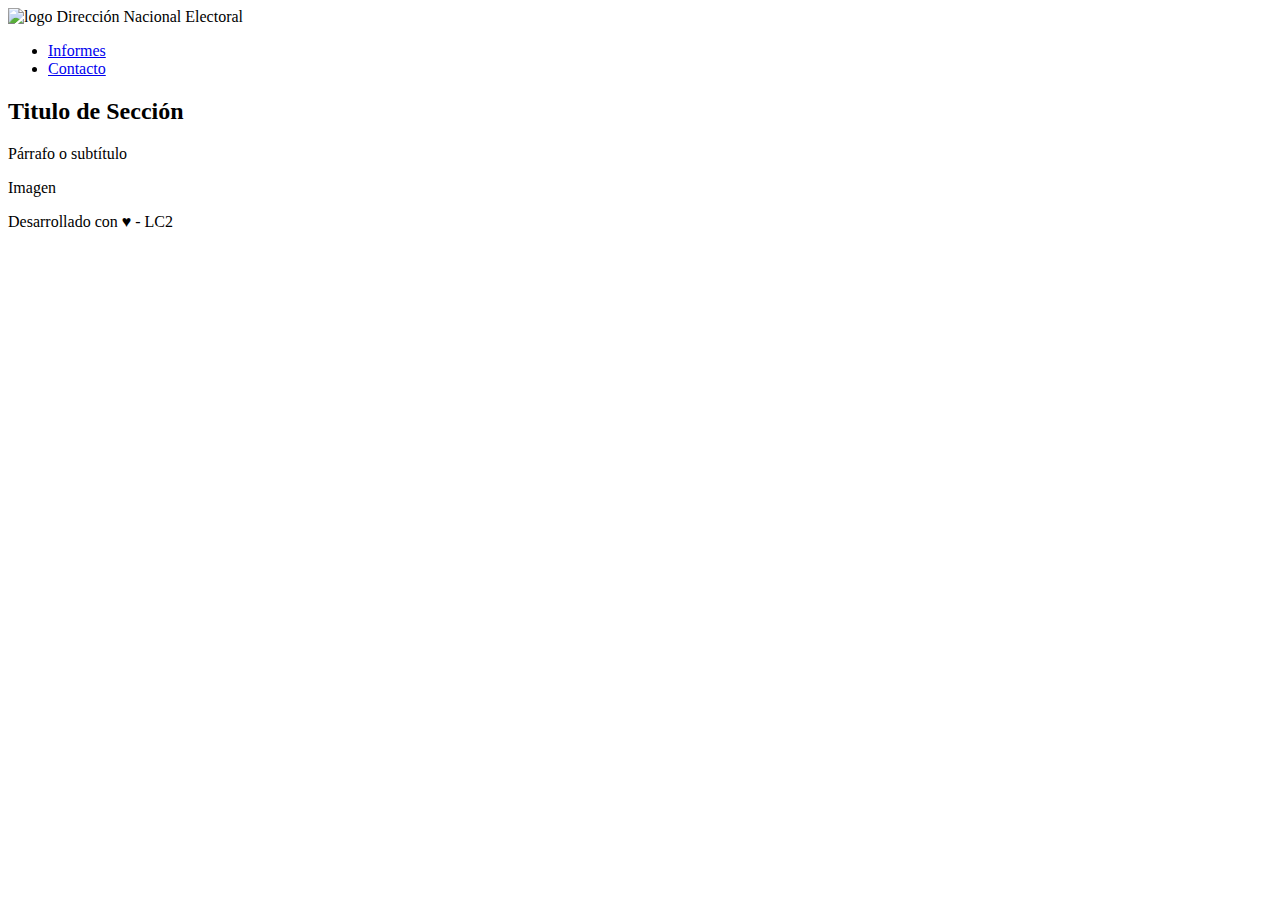
==== generales.html @ a3d4bd7b "Creación del repo y archivos básicos" ====
<!DOCTYPE html>
<html lang="es">

<head>
    <meta charset="UTF-8">
    <meta name="viewport" content="width=device-width, initial-scale=1.0">
    <title>Sistema de Publicación de Resultados Electorales</title>
    <link rel="shortcut icon" type="image/png" href="favicon-16x16.png">
    <!-- Estilos CSS -->
    <link rel="stylesheet" href="css/common.css" />
</head>

<body>
    <header>
        <!--Barra de logo portal-->
        <div class="header-page">
            <img src="img/dine.png" alt="logo" class="logo"> Dirección Nacional
            Electoral
        </div>
        <!--Barra de menú principal-->
        <ul>
            <li><a class="active" href="#informes">Informes</a></li>
            <li><a href="#contact">Contacto</a></li>
        </ul>
    </header>
    <!-- Contenido principal de la página -->
    <main>
        <section id="sec-titulo">
            <!--Seccion para agregar una palicula favorita por codigo-->
            <h2>Titulo de Sección</h2>
            <p>Párrafo o subtítulo</p>
            <div>Imagen</div>
        </section>
        <section id="sec-contenido">
            <!--Seccion para contenido de la página-->
        </section>
    </main>
    <!--Pie de página-->
    <footer>
        <p>Desarrollado con ♥ - LC2</p>
    </footer>
</body>

</html>
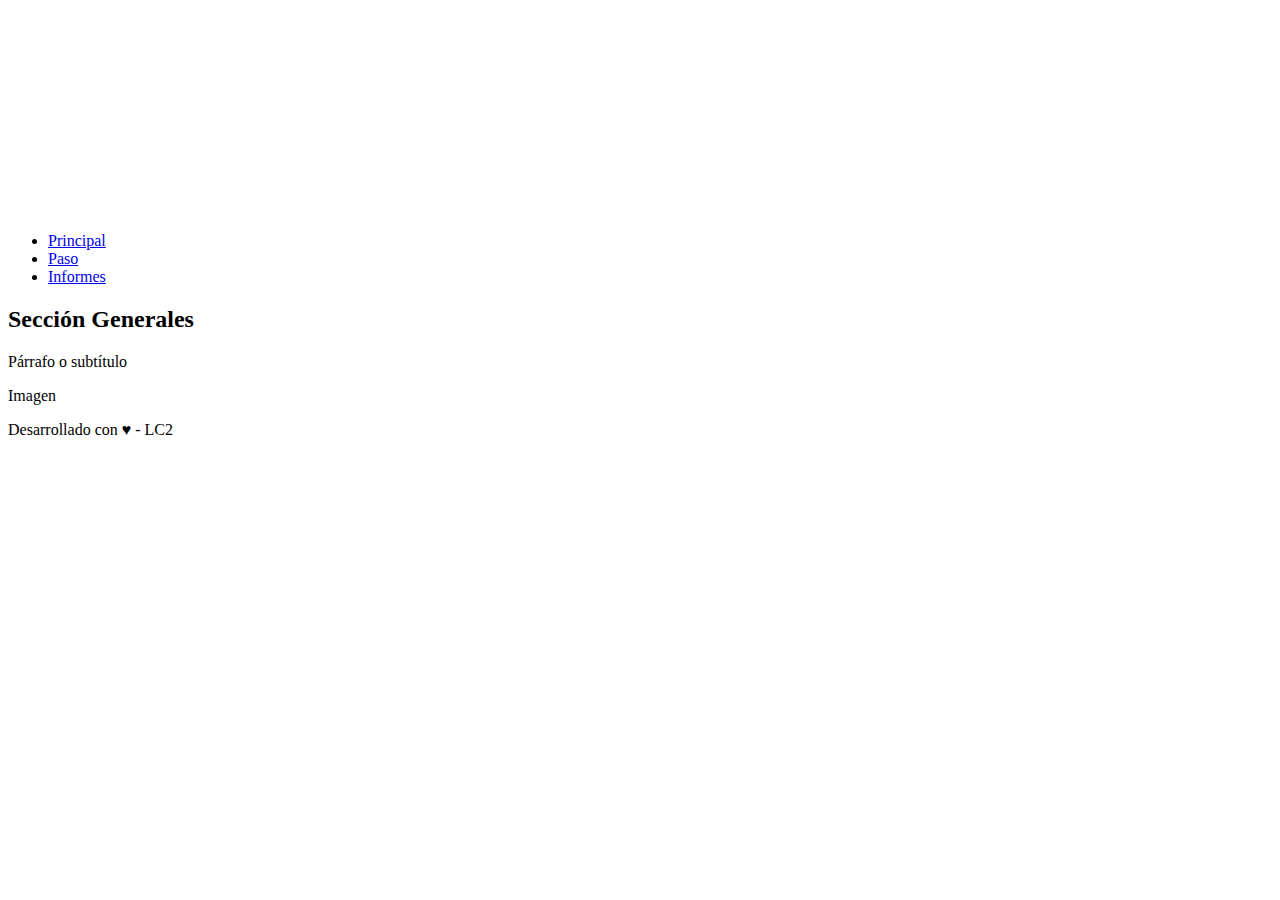
==== commit 8e497a70: "Cambios parciales en parte 1 del TPI" ====
--- a/generales.html
+++ b/generales.html
@@ -5,7 +5,7 @@
     <meta charset="UTF-8">
     <meta name="viewport" content="width=device-width, initial-scale=1.0">
     <title>Sistema de Publicación de Resultados Electorales</title>
-    <link rel="shortcut icon" type="image/png" href="favicon-16x16.png">
+    <link rel="shortcut icon" type="image/png" href="img/icons/favicon-16x16.png">
     <!-- Estilos CSS -->
     <link rel="stylesheet" href="css/common.css" />
 </head>
@@ -14,20 +14,20 @@
     <header>
         <!--Barra de logo portal-->
         <div class="header-page">
-            <img src="img/dine.png" alt="logo" class="logo"> Dirección Nacional
-            Electoral
+            <a href="index.html"><img src="img/icons/Logo_DINE_negativo.a88f983e.png" alt="logo" class="logo"></a>
         </div>
         <!--Barra de menú principal-->
         <ul>
-            <li><a class="active" href="#informes">Informes</a></li>
-            <li><a href="#contact">Contacto</a></li>
+            <li><a class="active" href="index.html">Principal</a></li>
+            <li><a class="active" href="paso.html">Paso</a></li>
+            <li><a class="active" href="informes.html">Informes</a></li>
         </ul>
     </header>
     <!-- Contenido principal de la página -->
     <main>
         <section id="sec-titulo">
             <!--Seccion para agregar una palicula favorita por codigo-->
-            <h2>Titulo de Sección</h2>
+            <h2>Sección Generales</h2>
             <p>Párrafo o subtítulo</p>
             <div>Imagen</div>
         </section>
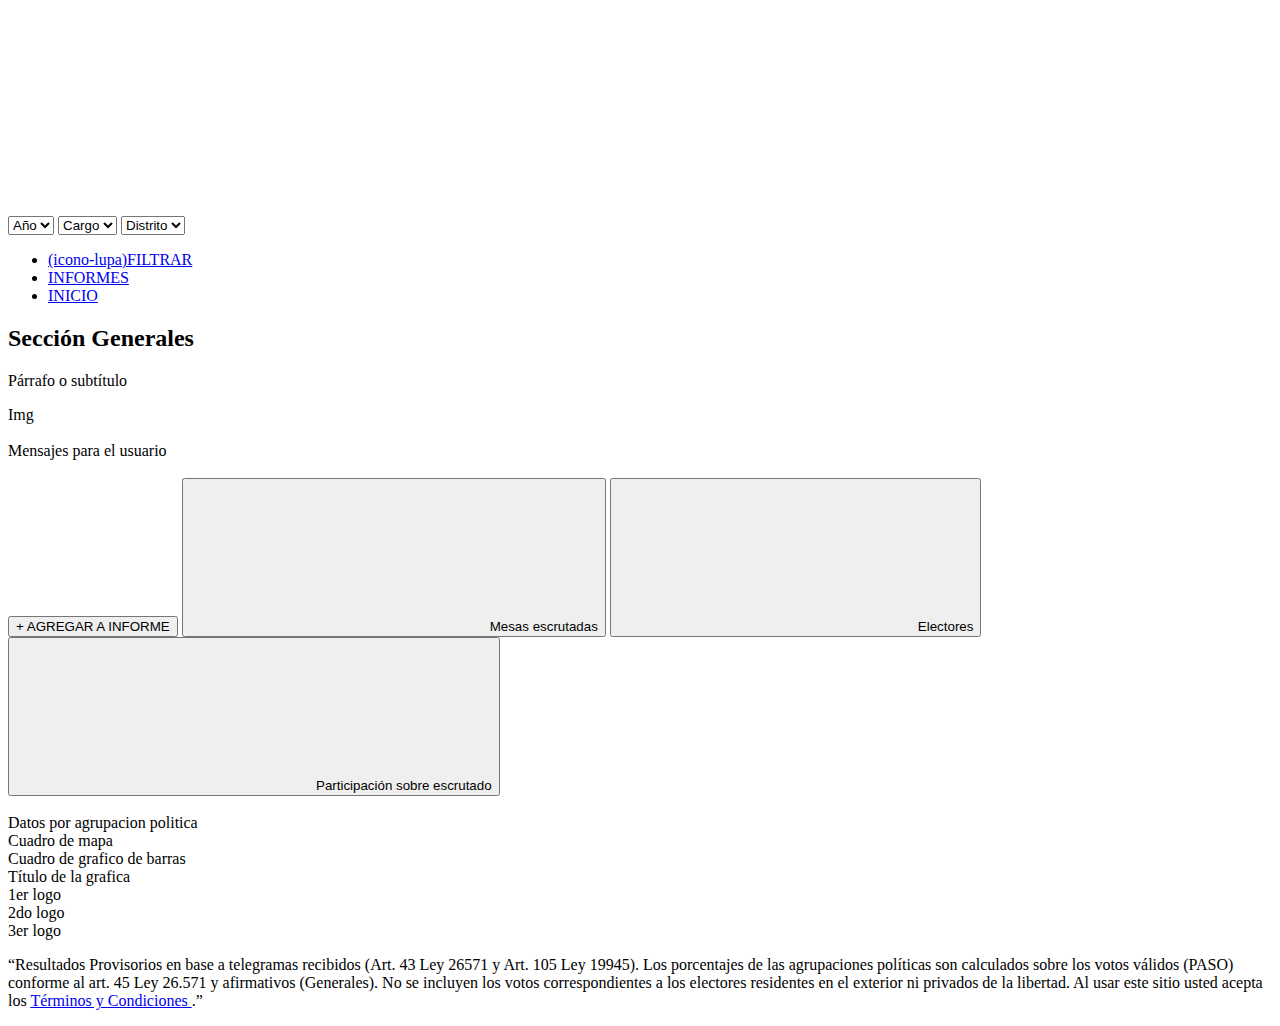
==== commit 45540002: "Actualizaciones finales 1era parte TPI" ====
--- a/generales.html
+++ b/generales.html
@@ -17,10 +17,19 @@
             <a href="index.html"><img src="img/icons/Logo_DINE_negativo.a88f983e.png" alt="logo" class="logo"></a>
         </div>
         <!--Barra de menú principal-->
+        <select name="" id="">
+            <option value="">Año</option>
+        </select>
+        <select name="" id="">
+            <option value="">Cargo</option>
+        </select>
+        <select name="" id="">
+            <option value="">Distrito</option>
+        </select>
         <ul>
-            <li><a class="active" href="index.html">Principal</a></li>
-            <li><a class="active" href="paso.html">Paso</a></li>
-            <li><a class="active" href="informes.html">Informes</a></li>
+            <li><a class="active" href="#">(icono-lupa)FILTRAR</a></li>
+            <li><a class="active" href="informes.html">INFORMES</a></li>
+            <li><a class="active" href="index.html">INICIO</a></li>
         </ul>
     </header>
     <!-- Contenido principal de la página -->
@@ -29,15 +38,65 @@
             <!--Seccion para agregar una palicula favorita por codigo-->
             <h2>Sección Generales</h2>
             <p>Párrafo o subtítulo</p>
-            <div>Imagen</div>
+            <div><img src="" alt="">Img</div>
         </section>
+        <br>
+        <section id="sec-messages">Mensajes para el usuario</section>
+        <br>
         <section id="sec-contenido">
             <!--Seccion para contenido de la página-->
+            <button>+ AGREGAR A INFORME</button>
+            <button><svg></svg>Mesas escrutadas</button>
+            <button><svg></svg>Electores</button>
+            <button><svg></svg>Participación sobre escrutado</button>
+            <br>
+            <br>
+            <div id="sec-cuadros">
+                <div>Datos por agrupacion politica</div>
+                <div>Cuadro de mapa</div>
+                <div>
+                    Cuadro de grafico de barras
+                    <div class="chart-wrap horizontal">
+                        <div class="title">Título de la grafica</div>
+                        <div class="grid">
+                            <div class="bar" style="--bar-value:85%;" data-name="Partido 1" title="Your Blog
+                        85%"></div>
+                            <div class="bar" style="--bar-value:23%;" data-name="Partido 2" title="Medium
+                        23%"></div>
+                            <div class="bar" style="--bar-value:7%;" data-name="Partido 3" title="Tumblr
+                        7%"></div>
+                            <div class="bar" style="--bar-value:38%;" data-name="Partido 4" title="Facebook
+                        38%"></div>
+                            <div class="bar" style="--bar-value:35%;" data-name="Partido 5" title="YouTube
+                        35%"></div>
+                            <div class="bar" style="--bar-value:30%;" data-name="Partido 6" title="LinkedIn
+                        30%"></div>
+                            <div class="bar" style="--bar-value:5%;" data-name="Partido 7" title="Twitter
+                        5%"></div>
+                            <div class="bar" style="--bar-value:20%;" data-name="Otros" title="Other
+                        20%"></div>
+                        </div>
+                    </div>
+                </div>
+            </div>
         </section>
     </main>
     <!--Pie de página-->
     <footer>
-        <p>Desarrollado con ♥ - LC2</p>
+        <div>
+            <div>1er logo</div>
+            <div>2do logo</div>
+            <div>3er logo</div>
+        </div>
+        <div>
+            <p>“Resultados Provisorios en base a telegramas recibidos (Art. 43 Ley 26571 y Art. 105 Ley 19945). Los
+                porcentajes de las agrupaciones políticas son calculados sobre los votos válidos (PASO) conforme al art.
+                45 Ley 26.571 y afirmativos (Generales). No se incluyen los votos correspondientes a los electores
+                residentes en el exterior ni privados de la libertad. Al usar este sitio usted acepta los <a href="paginaEnBlanco.html">
+                    Términos y
+                    Condiciones
+                </a>.”</p>
+        </div>
     </footer>
 </body>
 
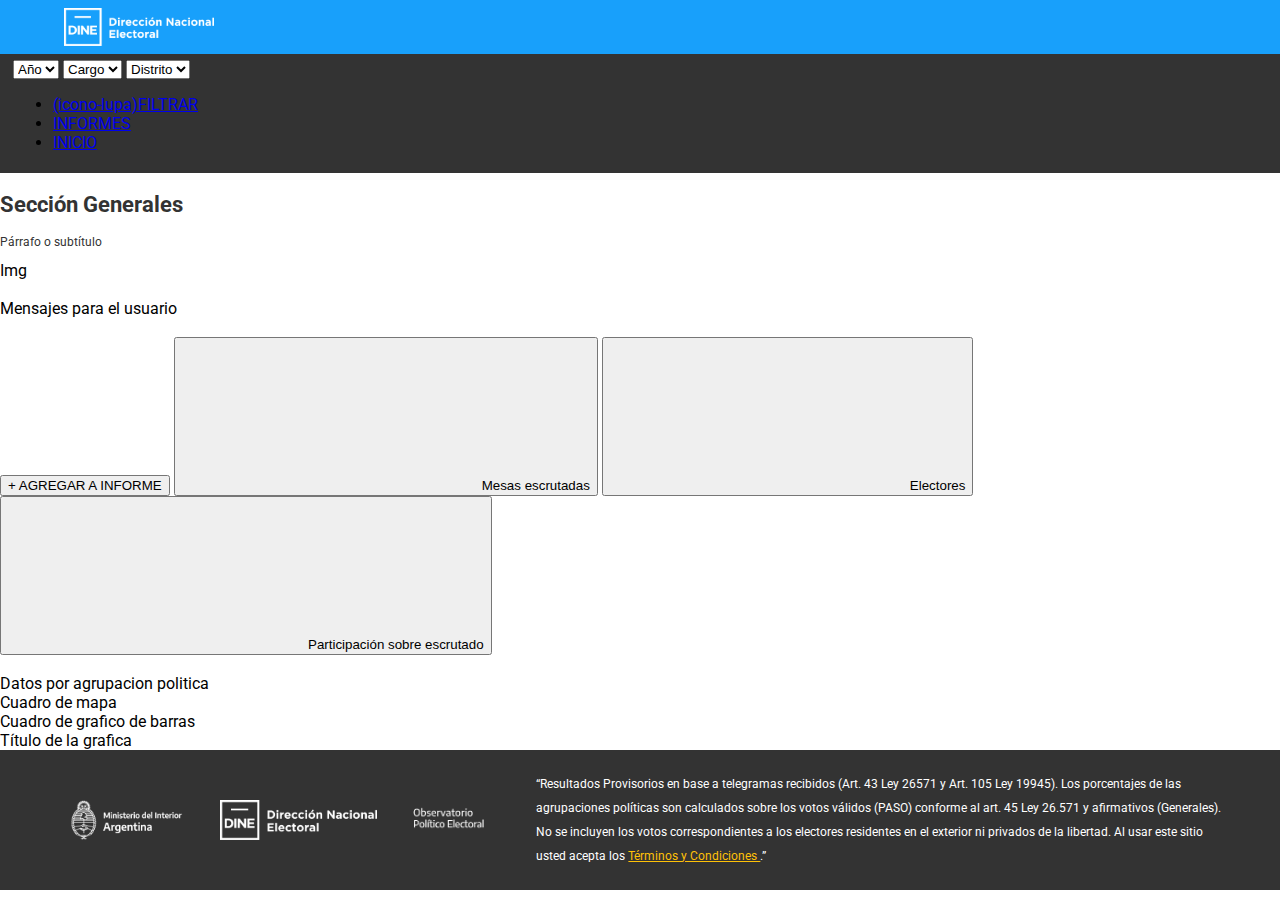
==== commit cf9a9b47: "Cambios parciales, header, menu, y footer" ====
--- a/generales.html
+++ b/generales.html
@@ -8,29 +8,41 @@
     <link rel="shortcut icon" type="image/png" href="img/icons/favicon-16x16.png">
     <!-- Estilos CSS -->
     <link rel="stylesheet" href="css/common.css" />
+    <link rel="stylesheet" href="css/pages/generales.css">
+    <link rel="stylesheet" href="https://cdnjs.cloudflare.com/ajax/libs/font-awesome/6.5.1/css/all.min.css"
+        integrity="sha512-DTOQO9RWCH3ppGqcWaEA1BIZOC6xxalwEsw9c2QQeAIftl+Vegovlnee1c9QX4TctnWMn13TZye+giMm8e2LwA=="
+        crossorigin="anonymous" referrerpolicy="no-referrer" />
 </head>
 
 <body>
     <header>
         <!--Barra de logo portal-->
-        <div class="header-page">
-            <a href="index.html"><img src="img/icons/Logo_DINE_negativo.a88f983e.png" alt="logo" class="logo"></a>
+        <div id="container-header-page">
+            <div id="header-page">
+                <a href="index.html">
+                    <img id="header-logo" src="img/Logo_DINE_negativo.png" alt="logo" class="logo">
+                </a>
+            </div>
         </div>
         <!--Barra de menú principal-->
-        <select name="" id="">
-            <option value="">Año</option>
-        </select>
-        <select name="" id="">
-            <option value="">Cargo</option>
-        </select>
-        <select name="" id="">
-            <option value="">Distrito</option>
-        </select>
-        <ul>
-            <li><a class="active" href="#">(icono-lupa)FILTRAR</a></li>
-            <li><a class="active" href="informes.html">INFORMES</a></li>
-            <li><a class="active" href="index.html">INICIO</a></li>
-        </ul>
+        <div id="container-menu-page">
+            <div id="menu-page">
+                <select name="" id="">
+                    <option value="">Año</option>
+                </select>
+                <select name="" id="">
+                    <option value="">Cargo</option>
+                </select>
+                <select name="" id="">
+                    <option value="">Distrito</option>
+                </select>
+                <ul>
+                    <li><a class="active" href="#">(icono-lupa)FILTRAR</a></li>
+                    <li><a class="active" href="informes.html">INFORMES</a></li>
+                    <li><a class="active" href="index.html">INICIO</a></li>
+                </ul>
+            </div>
+        </div>
     </header>
     <!-- Contenido principal de la página -->
     <main>
@@ -83,19 +95,23 @@
     </main>
     <!--Pie de página-->
     <footer>
-        <div>
-            <div>1er logo</div>
-            <div>2do logo</div>
-            <div>3er logo</div>
-        </div>
-        <div>
-            <p>“Resultados Provisorios en base a telegramas recibidos (Art. 43 Ley 26571 y Art. 105 Ley 19945). Los
-                porcentajes de las agrupaciones políticas son calculados sobre los votos válidos (PASO) conforme al art.
-                45 Ley 26.571 y afirmativos (Generales). No se incluyen los votos correspondientes a los electores
-                residentes en el exterior ni privados de la libertad. Al usar este sitio usted acepta los <a href="paginaEnBlanco.html">
-                    Términos y
-                    Condiciones
-                </a>.”</p>
+        <div id="footer-container">
+            <div id="footer-img">
+                <img src="img/icons/Ministerio-del-Interior_pluma.1ab9a7a7.png" alt="Ministerio">
+                <img src="img/icons/Logo_DINE_negativo.a88f983e.png" alt="Logo Dine">
+                <img src="img/icons/logos_001-10.4430c8d5 - Copy.png" alt="Observatorio">
+            </div>
+            <div id="footer-text">
+                <p>“Resultados Provisorios en base a telegramas recibidos (Art. 43 Ley 26571 y Art. 105 Ley 19945). Los
+                    porcentajes de las agrupaciones políticas son calculados sobre los votos válidos (PASO) conforme al
+                    art.
+                    45 Ley 26.571 y afirmativos (Generales). No se incluyen los votos correspondientes a los electores
+                    residentes en el exterior ni privados de la libertad. Al usar este sitio usted acepta los <a
+                        href="paginaEnBlanco.html">
+                        Términos y
+                        Condiciones
+                    </a>.”</p>
+            </div>
         </div>
     </footer>
 </body>
--- a/css/common.css
+++ b/css/common.css
@@ -0,0 +1,126 @@
+@import url('https://fonts.googleapis.com/css?family=Roboto:100,300,400,500,700,900');
+
+:root {
+    --magenta: #ee3d8f;
+    --celeste: #37bbed;
+    --morado: #9283be;
+    --gris-claro: #9e9e9e;
+    --titulos: #333;
+    --textos: #333;
+    --fondo-pantalla: rgb(235, 245, 251);
+    --fondo-Cabecera: #18a0fb;
+    --fondo-Footer: #333;
+    --fondo-Menu: #333;
+    --texto-footer: #9e9e9e;
+    --titulo-Grilla: #727272;
+    --borde-inferior-Grilla: #727272;
+    --borde-Grilla: #c5c5c5;
+    --grafica-amarillo: rgb(252, 210, 0);
+    --grafica-amarillo-claro: rgba(252, 210, 0, 0.3);
+    --grafica-celeste: rgb(0, 169, 232);
+    --grafica-celeste-claro: rgba(0, 169, 232, 0.3);
+    --grafica-bordo: rgb(171, 40, 40);
+    --grafica-bordo-claro: rgba(171, 40, 40, 0.3);
+    --grafica-lila: rgb(112, 76, 159);
+    --grafica-lila-claro: rgba(112, 76, 159, 0.5);
+    --grafica-lila2: rgb(77, 46, 110);
+    --grafica-lila2-claro: rgba(77, 46, 110, 0.5);
+    --grafica-gris: rgb(128, 128, 128);
+    --grafica-gris-claro: rgb(128, 128, 128, 0.5);
+    --grafica-verde: rgb(102, 171, 60);
+    --grafica-verde-claro: rgba(102, 171, 60, 0.5);
+    --mensaje-usuario-amarillo: #ffc107;
+    --mensaje-usuario-verde: #28a745;
+    --mensaje-usuario-rojo: #dc3545;
+}
+
+body {
+    margin: 0;
+    font-family: Roboto;
+}
+
+p {
+    font-size: 12px;
+    color: var(--textos);
+}
+
+h1 {
+    font-size: 26px;
+    color: var(--titulos);
+    padding-bottom: 20px;
+}
+
+h2 {
+    font-size: 22px;
+    color: var(--titulos);
+}
+
+h3 {
+    font-size: 18px;
+    color: var(--titulos);
+}
+
+#container-header-page {
+    background-color: var(--fondo-Cabecera);
+}
+
+#header-page {
+    padding: 0.5em;
+    color: white;
+    width: 90%;
+    margin: 0 auto;
+}
+
+#header-page a {
+    display: flex;
+}
+
+#container-menu-page {
+    background-color: var(--fondo-Menu);
+}
+
+#menu-page {
+    margin: 0 13px;
+    padding: 5px 0;
+}
+
+#header-logo {
+    width: 150px;
+}
+
+footer {
+    background-color: var(--fondo-Footer);
+    bottom: 0;
+}
+
+#footer-container {
+    display: flex;
+    width: 92%;
+    margin: auto;
+    gap: 2%;
+}
+
+#footer-img {
+    display: flex;
+    align-items: center;
+    justify-content: space-around;
+    flex: 1 0 0;
+}
+
+#footer-text {
+    padding: 10px 0;
+    flex: 1.5 0 0;
+}
+
+#footer-img img {
+    height: 40px;
+}
+
+#footer-text p {
+    color: white;
+    line-height: 2;
+}
+
+#footer-text p a {
+    color: #ffc107;
+}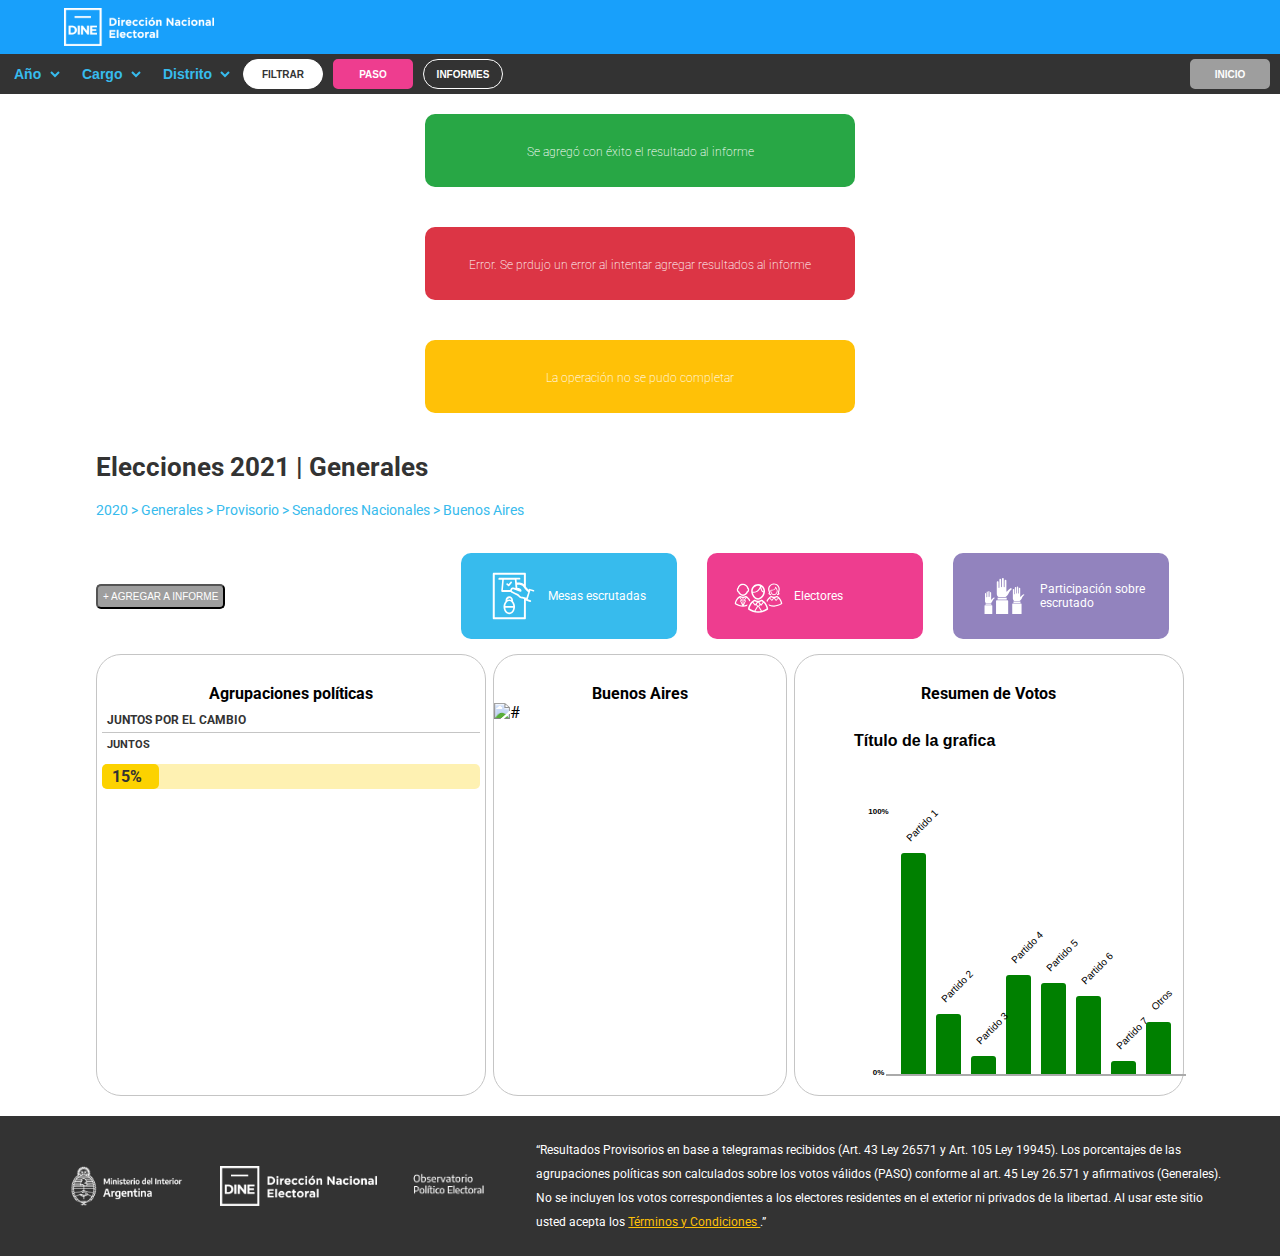
==== commit 32ad138d: "Copiado de código de "paso" a "generales"" ====
--- a/generales.html
+++ b/generales.html
@@ -27,66 +27,101 @@
         <!--Barra de menú principal-->
         <div id="container-menu-page">
             <div id="menu-page">
-                <select name="" id="">
+                <select class="desplegable" name="" id="">
                     <option value="">Año</option>
                 </select>
-                <select name="" id="">
+                <select class="desplegable" name="" id="">
                     <option value="">Cargo</option>
                 </select>
-                <select name="" id="">
+                <select class="desplegable" name="" id="">
                     <option value="">Distrito</option>
                 </select>
-                <ul>
-                    <li><a class="active" href="#">(icono-lupa)FILTRAR</a></li>
-                    <li><a class="active" href="informes.html">INFORMES</a></li>
-                    <li><a class="active" href="index.html">INICIO</a></li>
-                </ul>
+                <a href="#"><button class="menu-button" id="filtrar-button"><i class="fa-solid fa-magnifying-glass"></i>
+                        FILTRAR</button></a>
+                <a href="paso.html"><button class="menu-button" id="paso-button">PASO</button></a>
+                <a href="informes.html"><button class="menu-button" id="informes-button">INFORMES</button></a>
+                <a href="index.html"><button class="menu-button" id="inicio-button">INICIO</button></a>
             </div>
         </div>
     </header>
     <!-- Contenido principal de la página -->
     <main>
         <section id="sec-titulo">
-            <!--Seccion para agregar una palicula favorita por codigo-->
-            <h2>Sección Generales</h2>
-            <p>Párrafo o subtítulo</p>
-            <div><img src="" alt="">Img</div>
+            <!--Seccion para agregar un título-->
         </section>
-        <br>
-        <section id="sec-messages">Mensajes para el usuario</section>
+        <section id="sec-messages">
+            <div id="div-container-msg">
+                <div class="cuadro-msg" id="msg-exito">
+                    <p><i class="fa-solid fa-thumbs-up"></i> Se agregó con éxito el resultado al informe</p>
+                </div>
+                <div class="cuadro-msg" id="msg-error">
+                    <p><i class="fa-solid fa-triangle-exclamation"></i> Error. Se prdujo un error al intentar agregar
+                        resultados al informe</p>
+                </div>
+                <div class="cuadro-msg" id="msg-alerta">
+                    <p><i class="fa-solid fa-exclamation"></i> La operación no se pudo completar</p>
+                </div>
+            </div>
+        </section>
         <br>
         <section id="sec-contenido">
             <!--Seccion para contenido de la página-->
-            <button>+ AGREGAR A INFORME</button>
-            <button><svg></svg>Mesas escrutadas</button>
-            <button><svg></svg>Electores</button>
-            <button><svg></svg>Participación sobre escrutado</button>
-            <br>
-            <br>
-            <div id="sec-cuadros">
-                <div>Datos por agrupacion politica</div>
-                <div>Cuadro de mapa</div>
-                <div>
-                    Cuadro de grafico de barras
+            <div id="div-titulo">
+                <h1>Elecciones 2021 | Generales</h1>
+                <p class="texto-path">2020 > Generales > Provisorio > Senadores Nacionales > Buenos Aires</p>
+            </div>
+            <div id="div-contenido">
+                <div id="div-agregar-a-informe">
+                    <button id="button-agregar-a-informe">+ AGREGAR A INFORME</button>
+                </div>
+                <div id="div-recuadros-resumen">
+                    <div class="recuadro-resumen" id="recuadro-urna"><img src="img/svg/urna.svg" alt=""> Mesas
+                        escrutadas</div>
+                    <div class="recuadro-resumen" id="recuadro-personas"><img src="img/svg/personas.svg" alt="">
+                        Electores</div>
+                    <div class="recuadro-resumen" id="recuadro-manos"><img src="img/svg/manos.svg" alt=""> Participación
+                        sobre escrutado</div>
+                </div>
+            </div>
+            <div id="div-container-graficos">
+                <div class="div-grafico" id="grafico-datos">
+                    <div class="titulo-de-grafico">Agrupaciones políticas</div>
+                    <div id="cuerpo-de-grafico">
+                        <div class="cuerpo-de-grafico-titulo">Juntos por el cambio</div>
+                        <div class="cuerpo-de-grafico-texto"> Juntos</div>
+                        <div class="progress" style="background: var(--grafica-amarillo-claro);">
+                            <div class="progress-bar" style="width:15%; background: var(--grafica-amarillo);"><span
+                                    class="progress-bar-text">15%</span> </div>
+                        </div>
+                    </div>
+                </div>
+                <div class="div-grafico" id="grafico-mapa">
+                    <div class="titulo-de-grafico">Buenos Aires</div>
+                    <div class="mapa-de-grafico">
+                        <img src="img/mapas/mendoza.svg" alt="#">
+                    </div>
+                </div>
+                <div class="div-grafico" id="grafico-barras">
+                    <div class="titulo-de-grafico">Resumen de Votos</div>
                     <div class="chart-wrap horizontal">
                         <div class="title">Título de la grafica</div>
                         <div class="grid">
                             <div class="bar" style="--bar-value:85%;" data-name="Partido 1" title="Your Blog
-                        85%"></div>
+                    85%"></div>
                             <div class="bar" style="--bar-value:23%;" data-name="Partido 2" title="Medium
-                        23%"></div>
+                    23%"></div>
                             <div class="bar" style="--bar-value:7%;" data-name="Partido 3" title="Tumblr
-                        7%"></div>
+                    7%"></div>
                             <div class="bar" style="--bar-value:38%;" data-name="Partido 4" title="Facebook
-                        38%"></div>
+                    38%"></div>
                             <div class="bar" style="--bar-value:35%;" data-name="Partido 5" title="YouTube
-                        35%"></div>
+                    35%"></div>
                             <div class="bar" style="--bar-value:30%;" data-name="Partido 6" title="LinkedIn
-                        30%"></div>
+                    30%"></div>
                             <div class="bar" style="--bar-value:5%;" data-name="Partido 7" title="Twitter
-                        5%"></div>
+                    5%"></div>
                             <div class="bar" style="--bar-value:20%;" data-name="Otros" title="Other
-                        20%"></div>
+                    20%"></div>
                         </div>
                     </div>
                 </div>
--- a/css/common.css
+++ b/css/common.css
@@ -34,6 +34,7 @@
     --mensaje-usuario-rojo: #dc3545;
 }
 
+/*------GENERALES VARIOS------*/
 body {
     margin: 0;
     font-family: Roboto;
@@ -60,6 +61,7 @@
     color: var(--titulos);
 }
 
+/*------CABECERA------*/
 #container-header-page {
     background-color: var(--fondo-Cabecera);
 }
@@ -75,19 +77,21 @@
     display: flex;
 }
 
+#header-logo {
+    width: 150px;
+}
+
+/*------BARRA DE MENU------*/
 #container-menu-page {
     background-color: var(--fondo-Menu);
 }
 
 #menu-page {
-    margin: 0 13px;
-    padding: 5px 0;
+    display: flex;
+    padding: 5px;
 }
 
-#header-logo {
-    width: 150px;
-}
-
+/*------FOOTER------*/
 footer {
     background-color: var(--fondo-Footer);
     bottom: 0;
--- a/css/pages/generales.css
+++ b/css/pages/generales.css
@@ -0,0 +1,363 @@
+/*------BARRA DE MENU------*/
+
+#menu-page {
+    gap: 10px;
+}
+
+/*-BOTONES-*/
+
+.menu-button {
+    color: #FFF;
+    font-size: 10px;
+    font-weight: bold;
+    border-style: solid;
+    border-radius: 5px;
+    padding: 5px;
+    text-align: center;
+    width: 80px;
+    height: 30px;
+}
+
+#inicio-button {
+    background-color: var(--gris-claro);
+    border-color: var(--gris-claro);
+    position: absolute;
+    right: 10px;
+}
+
+#inicio-button:hover {
+    color: var(--textos);
+}
+
+#paso-button {
+    background-color: var(--magenta);
+    border-color: var(--magenta);
+}
+
+#informes-button,
+#filtrar-button {
+    border-radius: 15px;
+    border-width: 1px;
+    padding: 6.5px;
+    border-color: #FFF;
+}
+
+#informes-button {
+    background-color: var(--fondo-Menu);
+}
+
+#filtrar-button {
+    background-color: white;
+    color: var(--textos);
+}
+
+#filtrar-button:hover {
+    background-color: var(--gris-claro);
+    border-color: var(--gris-claro);
+    color: white;
+}
+
+#paso-button:hover,
+#informes-button:hover {
+    background-color: var(--gris-claro);
+    border-color: var(--gris-claro);
+}
+
+/*-DESPLEGABLES-*/
+
+.desplegable {
+    background-color: transparent;
+    border-style: none;
+    font-size: 14px;
+    height: 30px;
+    padding: 5px;
+    color: var(--celeste);
+    font-weight: bold;
+}
+
+.desplegable:hover {
+    background-color: transparent;
+    color: #FFF;
+}
+
+/*------SECCION DE MENSAJES AL USUARIO------*/
+
+#div-container-msg {
+    display: flex;
+    flex-direction: column;
+    width: 40%;
+    margin: auto;
+}
+
+.cuadro-msg {
+    display: flex;
+    justify-content: center;
+    width: 400px;
+    margin: 20px auto;
+    padding: 15px;
+    border-radius: 10px;
+    font-weight: 200;
+    font-size: 12px;
+}
+
+.cuadro-msg i,
+.cuadro-msg p {
+    color: #FFF;
+}
+
+.cuadro-msg i {
+    font-size: 16px;
+}
+
+#msg-exito {
+    background-color: var(--mensaje-usuario-verde);
+}
+
+#msg-error {
+    background-color: var(--mensaje-usuario-rojo);
+}
+
+#msg-alerta {
+    background-color: var(--mensaje-usuario-amarillo);
+}
+
+/*------SECCION DE CONTENIDO PRINCIPAL------*/
+
+/*-TITULO-*/
+
+#div-titulo,
+#div-contenido,
+#div-container-graficos {
+    width: 85%;
+    margin: auto;
+}
+
+#div-titulo h1 {
+    margin: 0;
+}
+
+#div-titulo p {
+    margin: 0 0 20px 0;
+    color: var(--celeste);
+    font-size: 14px;
+}
+
+/*-RECUADROS-*/
+
+#div-contenido {
+    display: flex;
+    align-items: center;
+    justify-content: space-between;
+}
+
+#button-agregar-a-informe {
+    background-color: var(--gris-claro);
+    color: #FFF;
+    font-size: 10px;
+    padding: 5px;
+    border-radius: 5px;
+}
+
+#button-agregar-a-informe:hover {
+    color: var(--textos);
+}
+
+#div-recuadros-resumen {
+    display: flex;
+}
+
+.recuadro-resumen {
+    display: flex;
+    align-items: center;
+    border-radius: 10px;
+    margin: 15px;
+    width: 184px;
+    height: 70px;
+    padding: 0.5rem 1rem;
+    font-size: 12px;
+    color: #FFF;
+}
+
+.recuadro-resumen img {
+    height: 50px;
+}
+
+#recuadro-urna {
+    background-color: var(--celeste);
+}
+
+#recuadro-personas {
+    background-color: var(--magenta);
+}
+
+#recuadro-manos {
+    background-color: var(--morado);
+}
+
+/*-GRAFICOS-*/
+
+#div-container-graficos {
+    display: flex;
+    gap: 7px;
+    margin-bottom: 20px;
+}
+
+.div-grafico {
+    border-radius: 25px;
+    border-style: solid;
+    border-width: 1px;
+    border-color: var(--borde-Grilla);
+    /*box-shadow: ;*/
+}
+
+.titulo-de-grafico {
+    font-weight: bold;
+    padding: 1.8em 0 0 0;
+    text-align: center;
+    white-space: nowrap;
+}
+
+#grafico-datos {
+    flex: 4 1 0;
+}
+
+#grafico-mapa {
+    flex: 3 1 0;
+}
+
+#grafico-barras {
+    flex: 4 1 0;
+}
+
+#cuerpo-de-grafico {
+    height: 325px;
+    padding: 5px;
+}
+
+.cuerpo-de-grafico-titulo {
+    font-size: 12px;
+    padding: 5px;
+    color: var(--textos);
+    font-weight: bold;
+    border-bottom: 1px solid var(--borde-Grilla);
+    text-transform: uppercase;
+
+}
+
+.cuerpo-de-grafico-texto {
+    font-size: 11px;
+    color: var(--textos);
+    padding: 5px;
+    text-transform: uppercase;
+    font-weight: bold;
+}
+
+/*barra de progreso*/
+/* Es el estilo que aportaba la consigna N°2 del TPI para copiar desde el pdf*/
+.progress {
+    height: 25px;
+    width: 100%;
+    border-radius: 5px;
+    margin-top: 8px;
+    margin-bottom: 15px;
+}
+
+.progress-bar {
+    height: 100%;
+    display: flex;
+    align-items: center;
+    transition: width 0.25s;
+    border-radius: 5px;
+}
+
+.progress-bar-text {
+    margin-left: 10px;
+    font-weight: bold;
+    color: var(--textos);
+}
+
+/* Estilo del gráfico de barras que copié directamente desde el pdf de la consigna N°2 del TPI*/
+
+.chart-wrap {
+    --chart-width: 260px;
+    --grid-color: #aaa;
+    --bar-thickness: 25px;
+    --bar-rounded: 3px;
+    --bar-spacing: 10px;
+    font-family: sans-serif;
+    width: var(--chart-width);
+}
+
+.chart-wrap .title {
+    font-weight: bold;
+    padding: 1.8em 0 2.8em;
+    text-align: center;
+    white-space: nowrap;
+}
+
+/* cuando definimos el gráfico en horizontal, lo giramos 90 grados */
+.chart-wrap.horizontal .grid {
+    transform: rotate(-90deg);
+}
+
+.chart-wrap.horizontal .bar::after {
+    /* giramos las letras para horizontal*/
+    transform: rotate(45deg);
+    padding-top: 0px;
+    display: block;
+}
+
+.chart-wrap .grid {
+    margin-left: 110px;
+    position: relative;
+    padding: 5px 0 5px 0;
+    height: 100%;
+    width: 100%;
+    border-left: 2px solid var(--grid-color);
+    font-size: 10px;
+}
+
+/* posicionamos el % del gráfico*/
+.chart-wrap .grid::before {
+    font-size: 0.8em;
+    font-weight: bold;
+    content: '0%';
+    position: absolute;
+    left: -0.5em;
+    top: -1.5em;
+}
+
+.chart-wrap .grid::after {
+    font-size: 0.8em;
+    font-weight: bold;
+    content: '100%';
+    position: absolute;
+    right: -1.5em;
+    top: -1.5em;
+}
+
+/* giramos las valores de 0% y 100% para horizontal */
+.chart-wrap.horizontal .grid::before,
+.chart-wrap.horizontal .grid::after {
+    transform: rotate(90deg);
+}
+
+.chart-wrap .bar {
+    width: var(--bar-value);
+    height: var(--bar-thickness);
+    margin: var(--bar-spacing) 0;
+    background-color: green /*var(--bar-color)*/;
+    border-radius: 0 var(--bar-rounded) var(--bar-rounded) 0;
+}
+
+.chart-wrap .bar:hover {
+    opacity: 0.7;
+}
+
+.chart-wrap .bar::after {
+    content: attr(data-name);
+    margin-left: 100%;
+    padding: 10px;
+    display: inline-block;
+    white-space: nowrap;
+}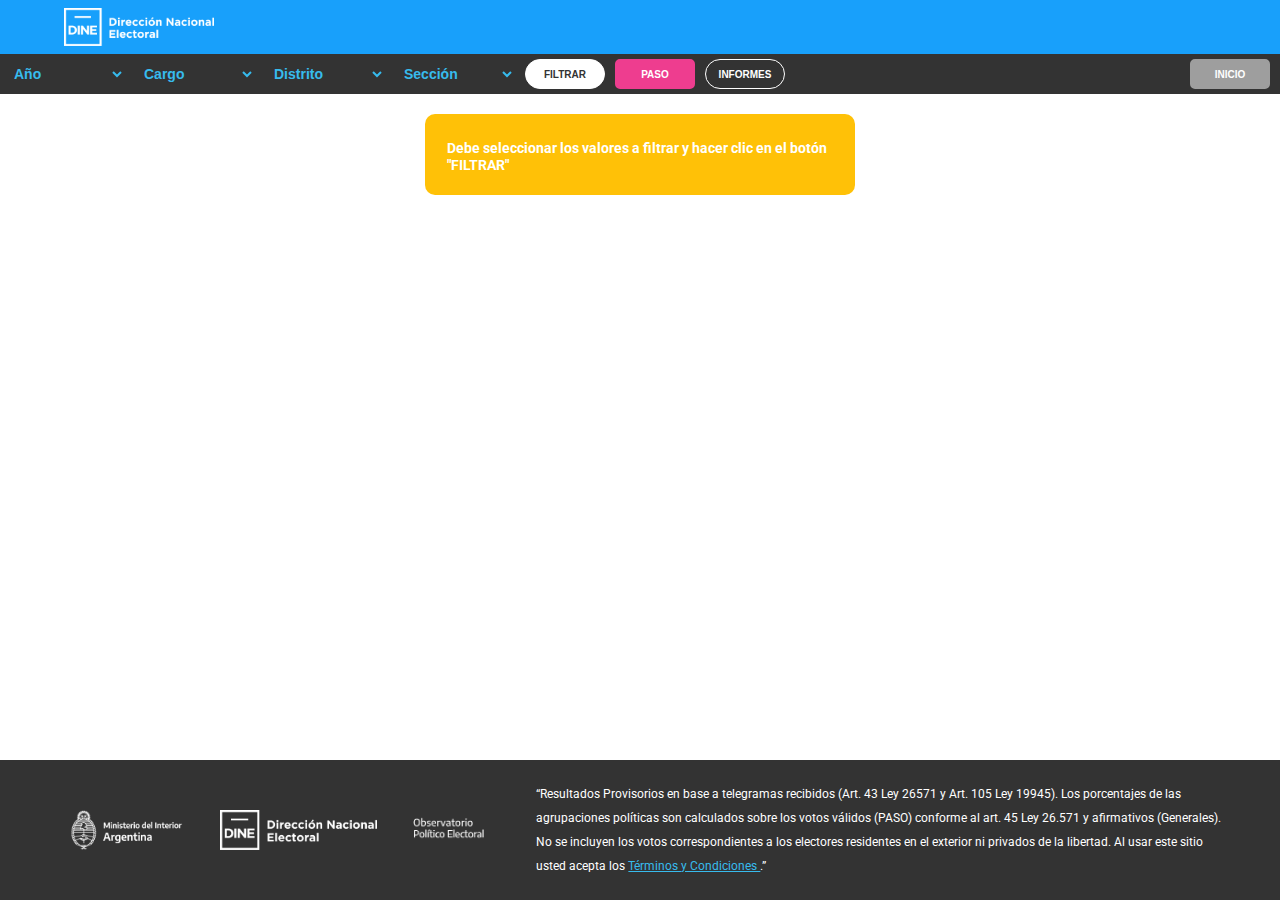
==== commit 5add281b: "Funcinalidad "paso", copiado a "generales"" ====
--- a/generales.html
+++ b/generales.html
@@ -12,6 +12,7 @@
     <link rel="stylesheet" href="https://cdnjs.cloudflare.com/ajax/libs/font-awesome/6.5.1/css/all.min.css"
         integrity="sha512-DTOQO9RWCH3ppGqcWaEA1BIZOC6xxalwEsw9c2QQeAIftl+Vegovlnee1c9QX4TctnWMn13TZye+giMm8e2LwA=="
         crossorigin="anonymous" referrerpolicy="no-referrer" />
+    <script type="module" src="js/pages/generales.js"></script>
 </head>
 
 <body>
@@ -27,15 +28,21 @@
         <!--Barra de menú principal-->
         <div id="container-menu-page">
             <div id="menu-page">
-                <select class="desplegable" name="" id="">
-                    <option value="">Año</option>
+                <!--Combos seleccionables-->
+                <select class="desplegable" name="select-anio" id="select-anio">
+                    <option value="#" disabled selected>Año</option>
                 </select>
-                <select class="desplegable" name="" id="">
-                    <option value="">Cargo</option>
+                <select class="desplegable" name="select-cargo" id="select-cargo">
+                    <option value="#" disabled selected>Cargo</option>
                 </select>
-                <select class="desplegable" name="" id="">
-                    <option value="">Distrito</option>
+                <select class="desplegable" name="select-distrito" id="select-distrito">
+                    <option value="#" disabled selected>Distrito</option>
                 </select>
+                <input type="hidden" id="hdSeccionProvincial" name="hdSeccionProvincial" value="">
+                <select class="desplegable" name="select-seccion" id="select-seccion">
+                    <option value="#" disabled selected>Sección</option>
+                </select>
+                <!--Botones-->
                 <a href="#"><button class="menu-button" id="filtrar-button"><i class="fa-solid fa-magnifying-glass"></i>
                         FILTRAR</button></a>
                 <a href="paso.html"><button class="menu-button" id="paso-button">PASO</button></a>
@@ -46,82 +53,53 @@
     </header>
     <!-- Contenido principal de la página -->
     <main>
-        <section id="sec-titulo">
-            <!--Seccion para agregar un título-->
-        </section>
         <section id="sec-messages">
+            <!--Sección para mostrale mensajes al usuario-->
             <div id="div-container-msg">
-                <div class="cuadro-msg" id="msg-exito">
-                    <p><i class="fa-solid fa-thumbs-up"></i> Se agregó con éxito el resultado al informe</p>
-                </div>
-                <div class="cuadro-msg" id="msg-error">
-                    <p><i class="fa-solid fa-triangle-exclamation"></i> Error. Se prdujo un error al intentar agregar
-                        resultados al informe</p>
-                </div>
                 <div class="cuadro-msg" id="msg-alerta">
-                    <p><i class="fa-solid fa-exclamation"></i> La operación no se pudo completar</p>
+                    <p><i class="fa-solid fa-exclamation"></i> Debe seleccionar los valores a filtrar y hacer clic en el
+                        botón "FILTRAR"</p>
                 </div>
             </div>
         </section>
-        <br>
+        <section id="sec-titulo">
+            <!--Seccion para agregar un título-->
+            <div id="div-titulo"></div>
+        </section>
         <section id="sec-contenido">
-            <!--Seccion para contenido de la página-->
-            <div id="div-titulo">
-                <h1>Elecciones 2021 | Generales</h1>
-                <p class="texto-path">2020 > Generales > Provisorio > Senadores Nacionales > Buenos Aires</p>
+            <!--Seccion para contenido de la página (Botón agregar y cuadros de colores)-->
+            <div id="div-contenido">
+
             </div>
-            <div id="div-contenido">
-                <div id="div-agregar-a-informe">
-                    <button id="button-agregar-a-informe">+ AGREGAR A INFORME</button>
+        </section>
+        <section id="sec-bloques-graficos" hidden>
+            <!--Seccion para contenido de la página (los 3 recuadros de info mayor)-->
+            <div id="div-container-graficos">
+                <!--Cuadro de Agrupaciones-->
+                <div class="div-grafico" id="container-agrupacion">
+                    <div class="titulo-de-grafico">Agrupaciones políticas</div>
+                    <div id="container-bloques"></div>
                 </div>
-                <div id="div-recuadros-resumen">
-                    <div class="recuadro-resumen" id="recuadro-urna"><img src="img/svg/urna.svg" alt=""> Mesas
-                        escrutadas</div>
-                    <div class="recuadro-resumen" id="recuadro-personas"><img src="img/svg/personas.svg" alt="">
-                        Electores</div>
-                    <div class="recuadro-resumen" id="recuadro-manos"><img src="img/svg/manos.svg" alt=""> Participación
-                        sobre escrutado</div>
-                </div>
-            </div>
-            <div id="div-container-graficos">
-                <div class="div-grafico" id="grafico-datos">
-                    <div class="titulo-de-grafico">Agrupaciones políticas</div>
-                    <div id="cuerpo-de-grafico">
-                        <div class="cuerpo-de-grafico-titulo">Juntos por el cambio</div>
-                        <div class="cuerpo-de-grafico-texto"> Juntos</div>
-                        <div class="progress" style="background: var(--grafica-amarillo-claro);">
-                            <div class="progress-bar" style="width:15%; background: var(--grafica-amarillo);"><span
-                                    class="progress-bar-text">15%</span> </div>
-                        </div>
+                <!--Cuadro de Mapa de Provincia-->
+                <div class="div-grafico" id="grafico-mapa" hidden>
+                    <div class="titulo-de-grafico" id="nombre-mapa"></div>
+                    <div id="mapa-de-grafico">
                     </div>
                 </div>
-                <div class="div-grafico" id="grafico-mapa">
-                    <div class="titulo-de-grafico">Buenos Aires</div>
-                    <div class="mapa-de-grafico">
-                        <img src="img/mapas/mendoza.svg" alt="#">
-                    </div>
-                </div>
+                <!--Cuadro de Grafico de barras-->
                 <div class="div-grafico" id="grafico-barras">
                     <div class="titulo-de-grafico">Resumen de Votos</div>
-                    <div class="chart-wrap horizontal">
-                        <div class="title">Título de la grafica</div>
-                        <div class="grid">
-                            <div class="bar" style="--bar-value:85%;" data-name="Partido 1" title="Your Blog
-                    85%"></div>
-                            <div class="bar" style="--bar-value:23%;" data-name="Partido 2" title="Medium
-                    23%"></div>
-                            <div class="bar" style="--bar-value:7%;" data-name="Partido 3" title="Tumblr
-                    7%"></div>
-                            <div class="bar" style="--bar-value:38%;" data-name="Partido 4" title="Facebook
-                    38%"></div>
-                            <div class="bar" style="--bar-value:35%;" data-name="Partido 5" title="YouTube
-                    35%"></div>
-                            <div class="bar" style="--bar-value:30%;" data-name="Partido 6" title="LinkedIn
-                    30%"></div>
-                            <div class="bar" style="--bar-value:5%;" data-name="Partido 7" title="Twitter
-                    5%"></div>
-                            <div class="bar" style="--bar-value:20%;" data-name="Otros" title="Other
-                    20%"></div>
+                    <div class="grid-container">
+                        <div id="grid">
+                            <div id="sub-grid-1">
+                                <div>100%</div>
+                                <div>75%</div>
+                                <div>50%</div>
+                                <div>25%</div>
+                                <div>0%</div>
+                            </div>
+                            <div id="sub-grid-2">
+                            </div>
                         </div>
                     </div>
                 </div>
@@ -151,4 +129,4 @@
     </footer>
 </body>
 
-</html>+</html>
--- a/css/common.css
+++ b/css/common.css
@@ -35,8 +35,13 @@
 }
 
 /*------GENERALES VARIOS------*/
+html {
+    min-height: 100%;
+    position: relative;
+}
+
 body {
-    margin: 0;
+    margin: 0 0 164px 0;
     font-family: Roboto;
 }
 
@@ -94,6 +99,7 @@
 /*------FOOTER------*/
 footer {
     background-color: var(--fondo-Footer);
+    position: absolute;
     bottom: 0;
 }
 
@@ -126,5 +132,6 @@
 }
 
 #footer-text p a {
-    color: #ffc107;
-}+    color: var(--celeste);
+}
+
--- a/css/pages/generales.css
+++ b/css/pages/generales.css
@@ -66,18 +66,19 @@
 /*-DESPLEGABLES-*/
 
 .desplegable {
-    background-color: transparent;
+    background-color: var(--fondo-Menu);
     border-style: none;
     font-size: 14px;
     height: 30px;
+    width: 120px;
     padding: 5px;
     color: var(--celeste);
     font-weight: bold;
 }
 
 .desplegable:hover {
-    background-color: transparent;
-    color: #FFF;
+    background-color: var(--fondo-Menu);
+    color: white;
 }
 
 /*------SECCION DE MENSAJES AL USUARIO------*/
@@ -96,8 +97,7 @@
     margin: 20px auto;
     padding: 15px;
     border-radius: 10px;
-    font-weight: 200;
-    font-size: 12px;
+    
 }
 
 .cuadro-msg i,
@@ -105,8 +105,15 @@
     color: #FFF;
 }
 
+.cuadro-msg p {
+    font-weight: bold;
+    font-size: 14px;
+    margin: 7px;
+
+}
+
 .cuadro-msg i {
-    font-size: 16px;
+    font-size: 18px;
 }
 
 #msg-exito {
@@ -133,11 +140,11 @@
 }
 
 #div-titulo h1 {
-    margin: 0;
+    margin: 30px auto 0 auto;
 }
 
 #div-titulo p {
-    margin: 0 0 20px 0;
+    margin: 0 0 25px 0;
     color: var(--celeste);
     font-size: 14px;
 }
@@ -174,7 +181,7 @@
     width: 184px;
     height: 70px;
     padding: 0.5rem 1rem;
-    font-size: 12px;
+    font-size: 14px;
     color: #FFF;
 }
 
@@ -196,13 +203,14 @@
 
 /*-GRAFICOS-*/
 
+/*-Generales-*/
 #div-container-graficos {
     display: flex;
     gap: 7px;
-    margin-bottom: 20px;
 }
 
 .div-grafico {
+    height: 325px;
     border-radius: 25px;
     border-style: solid;
     border-width: 1px;
@@ -212,73 +220,172 @@
 
 .titulo-de-grafico {
     font-weight: bold;
-    padding: 1.8em 0 0 0;
+    padding: 1.8em 0 15px 0;
     text-align: center;
     white-space: nowrap;
 }
 
-#grafico-datos {
+/*Grafico Agrupación*/
+
+#container-agrupacion {
     flex: 4 1 0;
-}
-
-#grafico-mapa {
-    flex: 3 1 0;
-}
-
-#grafico-barras {
-    flex: 4 1 0;
-}
-
-#cuerpo-de-grafico {
-    height: 325px;
-    padding: 5px;
-}
-
-.cuerpo-de-grafico-titulo {
+    display: flex;
+    flex-direction: column;
+}
+
+#container-bloques {
+    display: flex;
+    flex-direction: column;
+    overflow: auto;
+    margin-bottom: 18px;
+}
+
+.bloque-agrupacion {
+    padding: 10px;
+}
+
+.nombre-agrupacion {
     font-size: 12px;
-    padding: 5px;
+    padding: 7px 0;
     color: var(--textos);
     font-weight: bold;
     border-bottom: 1px solid var(--borde-Grilla);
     text-transform: uppercase;
-
-}
-
-.cuerpo-de-grafico-texto {
+}
+
+.bloque-lista {
+    display: flex;
+    justify-content: space-between;
     font-size: 11px;
     color: var(--textos);
-    padding: 5px;
+    padding: 8px 0;
     text-transform: uppercase;
-    font-weight: bold;
+}
+
+.nombre-lista {
+    font-weight: bold;
+}
+
+.votos-lista {
+    line-height: 1.5;
 }
 
 /*barra de progreso*/
 /* Es el estilo que aportaba la consigna N°2 del TPI para copiar desde el pdf*/
 .progress {
-    height: 25px;
+    height: 20px;
     width: 100%;
     border-radius: 5px;
-    margin-top: 8px;
-    margin-bottom: 15px;
+    margin-top: 3px;
+    margin-bottom: 10px;
 }
 
 .progress-bar {
     height: 100%;
     display: flex;
     align-items: center;
+    justify-content: flex-start;
     transition: width 0.25s;
     border-radius: 5px;
 }
 
 .progress-bar-text {
+    font-size: 14px;
     margin-left: 10px;
     font-weight: bold;
     color: var(--textos);
 }
 
+/*Gráfico de Mapa de Provincia*/
+
+#grafico-mapa {
+    flex: 3 1 0;
+}
+
+#mapa-de-grafico{
+    display: flex;
+    align-items: center;
+    justify-content: center;
+}
+
+/*Gráfico de barras*/
+
+#grafico-barras {
+    flex: 4 1 0;
+    display: flex;
+    flex-direction: column;
+}
+
+.grid-container {
+    /*border: 1px solid blue;*/
+    height: 100%;
+    width: 100%;
+    display: flex;
+}
+
+#grid {
+    width: 90%;
+    height: 95%;
+    margin: auto;
+    display: flex;
+    /*border: 1px solid rgb(255, 0, 25);*/
+}
+
+#sub-grid-1 {
+    flex: 1 0 0;
+    display: flex;
+    flex-direction: column;
+    justify-content: space-between;
+    height: 100%;
+    width: 100%;
+    /*border: 1px solid rgb(255, 0, 25);*/
+    font-size: 13px;
+    font-weight: bold;
+    text-align: center;
+}
+
+#sub-grid-2 {
+    flex: 9 0 0;
+    display: flex;
+    height: 93.5%;
+    width: 100%;
+    max-width: 400px;
+    margin: auto 0;
+    border-bottom: 2px solid rgb(149, 149, 149);
+    border-top: 2px solid rgb(149, 149, 149);
+    align-items: end;
+    justify-content: space-around;
+}
+
+#scale-bar {
+    background-color: antiquewhite;
+    height: 100%;
+    width: 100%;
+}
+
+.bar {
+    height: var(--bar-value);
+    width: var(--bar-width);
+    margin: 0;
+    border-radius: 3px 3px 0 0;
+}
+
+.bar:hover {
+    opacity: 0.7;
+}
+
+.bar p {
+    font-size: 12px;
+    text-align: center;
+    transform: rotate(-45deg);
+    white-space: nowrap;
+    margin-top: -32px;
+}
+
+
 /* Estilo del gráfico de barras que copié directamente desde el pdf de la consigna N°2 del TPI*/
 
-.chart-wrap {
+/*.chart-wrap {
     --chart-width: 260px;
     --grid-color: #aaa;
     --bar-thickness: 25px;
@@ -296,13 +403,13 @@
 }
 
 /* cuando definimos el gráfico en horizontal, lo giramos 90 grados */
-.chart-wrap.horizontal .grid {
+/*.chart-wrap.horizontal .grid {
     transform: rotate(-90deg);
 }
 
 .chart-wrap.horizontal .bar::after {
     /* giramos las letras para horizontal*/
-    transform: rotate(45deg);
+    /*transform: rotate(45deg);
     padding-top: 0px;
     display: block;
 }
@@ -318,7 +425,7 @@
 }
 
 /* posicionamos el % del gráfico*/
-.chart-wrap .grid::before {
+/*.chart-wrap .grid::before {
     font-size: 0.8em;
     font-weight: bold;
     content: '0%';
@@ -337,7 +444,7 @@
 }
 
 /* giramos las valores de 0% y 100% para horizontal */
-.chart-wrap.horizontal .grid::before,
+/*.chart-wrap.horizontal .grid::before,
 .chart-wrap.horizontal .grid::after {
     transform: rotate(90deg);
 }
@@ -347,7 +454,7 @@
     height: var(--bar-thickness);
     margin: var(--bar-spacing) 0;
     background-color: green /*var(--bar-color)*/;
-    border-radius: 0 var(--bar-rounded) var(--bar-rounded) 0;
+    /*border-radius: 0 var(--bar-rounded) var(--bar-rounded) 0;
 }
 
 .chart-wrap .bar:hover {
@@ -360,4 +467,4 @@
     padding: 10px;
     display: inline-block;
     white-space: nowrap;
-}+}
